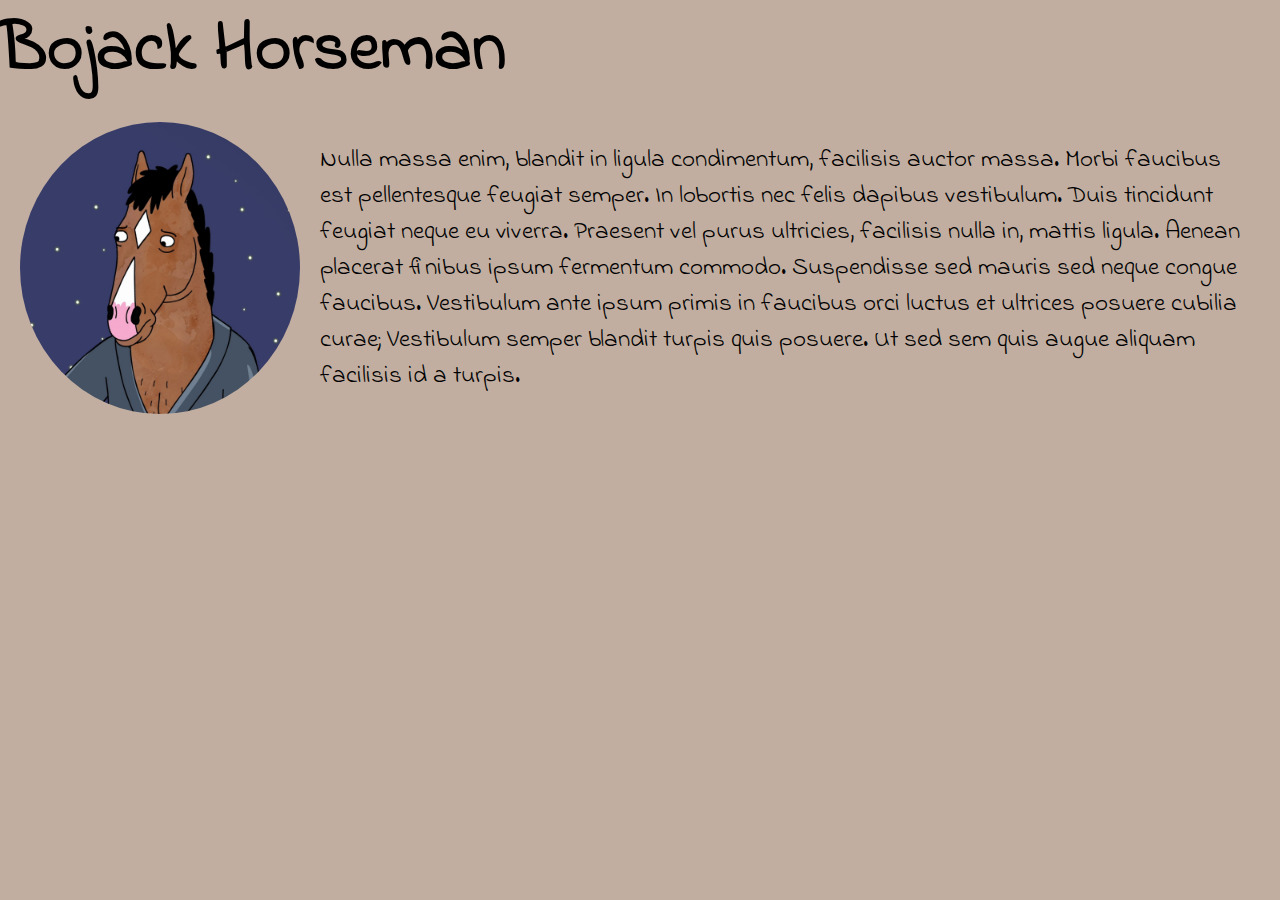
==== Bojack.html @ 75f26eff "ch html, bojack html" ====
<!DOCTYPE html>
<html lang="en">
  <head>
    <meta charset="UTF-8" />
    <meta http-equiv="X-UA-Compatible" content="IE=edge" />
    <meta name="viewport" content="width=device-width, initial-scale=1.0" />
    <title>About Character</title>
    <link rel="stylesheet" href="character.css" />
    <link
      href="https://fonts.googleapis.com/css2?family=Indie+Flower&display=swap"
      rel="stylesheet"
    />
  </head>
  <body id="bojackcolorpage">
    <h1>Bojack Horseman</h1>
    <div class="aboutchcontainer">
    <img class="aboutchphoto" src="Bojack1.jpg" alt=""  />
    <div class="aboutchtext">
      Nulla massa enim, blandit in ligula condimentum, facilisis auctor massa.
      Morbi faucibus est pellentesque feugiat semper. In lobortis nec felis
      dapibus vestibulum. Duis tincidunt feugiat neque eu viverra. Praesent vel
      purus ultricies, facilisis nulla in, mattis ligula. Aenean placerat
      finibus ipsum fermentum commodo. Suspendisse sed mauris sed neque congue
      faucibus. Vestibulum ante ipsum primis in faucibus orci luctus et ultrices
      posuere cubilia curae; Vestibulum semper blandit turpis quis posuere. Ut
      sed sem quis augue aliquam facilisis id a turpis.
    </div>
</div>
  </body>
</html>
---- character.css ----
h1 {
  font-family: Indie Flower;
  font-size: 70px;
  margin: 0;
}
body {
  margin: 0;
  padding: 0;
}

img {
  border-radius: 50%;
  width: 280px;
}

.aboutchcontainer { 
    padding: 20px;
    display: flex;
}

.aboutchimage {
 align-self: flex-start;
 padding: 10px;
}

.aboutchtext {
 flex: 1 1 auto; 
 padding: 20px;
 font-size: 25px;
 font-family: Indie Flower;
}
#bojackcolorpage {
  background-color: #c1aea1;
}
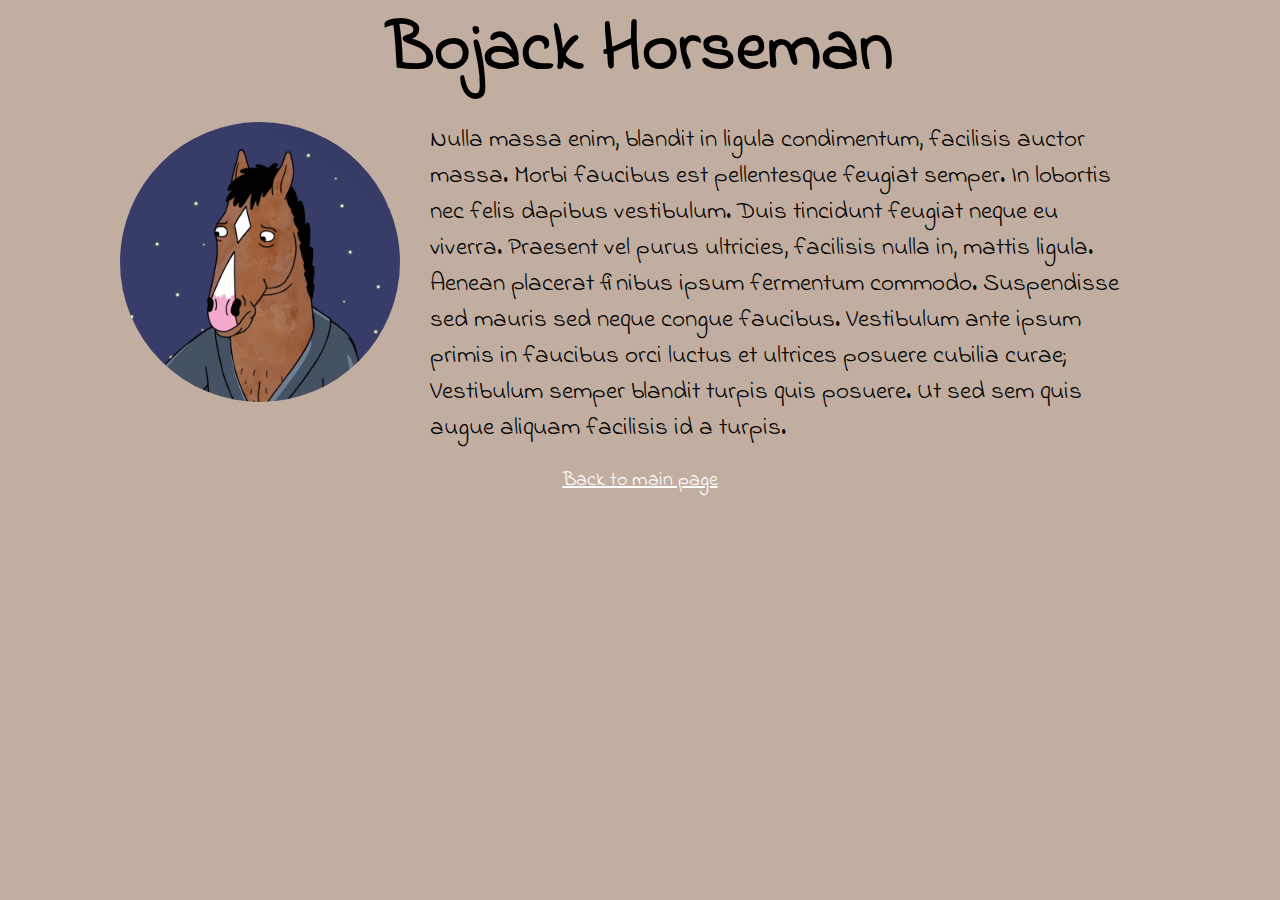
==== commit 946589c6: "links for bacc" ====
--- a/Bojack.html
+++ b/Bojack.html
@@ -14,17 +14,18 @@
   <body id="bojackcolorpage">
     <h1>Bojack Horseman</h1>
     <div class="aboutchcontainer">
-    <img class="aboutchphoto" src="Bojack1.jpg" alt=""  />
-    <div class="aboutchtext">
-      Nulla massa enim, blandit in ligula condimentum, facilisis auctor massa.
-      Morbi faucibus est pellentesque feugiat semper. In lobortis nec felis
-      dapibus vestibulum. Duis tincidunt feugiat neque eu viverra. Praesent vel
-      purus ultricies, facilisis nulla in, mattis ligula. Aenean placerat
-      finibus ipsum fermentum commodo. Suspendisse sed mauris sed neque congue
-      faucibus. Vestibulum ante ipsum primis in faucibus orci luctus et ultrices
-      posuere cubilia curae; Vestibulum semper blandit turpis quis posuere. Ut
-      sed sem quis augue aliquam facilisis id a turpis.
+      <img class="aboutchphoto" src="Bojack1.jpg" alt="" />
+      <div class="aboutchtext">
+        Nulla massa enim, blandit in ligula condimentum, facilisis auctor massa.
+        Morbi faucibus est pellentesque feugiat semper. In lobortis nec felis
+        dapibus vestibulum. Duis tincidunt feugiat neque eu viverra. Praesent
+        vel purus ultricies, facilisis nulla in, mattis ligula. Aenean placerat
+        finibus ipsum fermentum commodo. Suspendisse sed mauris sed neque congue
+        faucibus. Vestibulum ante ipsum primis in faucibus orci luctus et
+        ultrices posuere cubilia curae; Vestibulum semper blandit turpis quis
+        posuere. Ut sed sem quis augue aliquam facilisis id a turpis.
+      </div>
     </div>
-</div>
+    <a href="index.html" class="linkmain">Back to main page</a>
   </body>
 </html>
--- a/character.css
+++ b/character.css
@@ -2,6 +2,7 @@
   font-family: Indie Flower;
   font-size: 70px;
   margin: 0;
+  text-align: center;
 }
 body {
   margin: 0;
@@ -11,24 +12,72 @@
 img {
   border-radius: 50%;
   width: 280px;
+  height: 280px;
 }
 
-.aboutchcontainer { 
-    padding: 20px;
-    display: flex;
+.aboutchcontainer {
+  padding: 20px;
+  display: flex;
+  justify-content: center;
 }
 
 .aboutchimage {
- align-self: flex-start;
- padding: 10px;
+  align-self: flex-start;
+  padding: 10px;
 }
 
 .aboutchtext {
- flex: 1 1 auto; 
- padding: 20px;
- font-size: 25px;
- font-family: Indie Flower;
+  flex: 0 1 auto;
+  padding: 0 30px;
+  font-size: 25px;
+  font-family: Indie Flower;
+  width: 700px;
 }
 #bojackcolorpage {
   background-color: #c1aea1;
 }
+
+#pccolorpage {
+  background-color: #efb29c;
+}
+
+#dianecolorpage {
+  background-color: #75b975;
+}
+#mrpcolorpage {
+  background-color: #d8e46e;
+}
+#toddcolorpage {
+  background-color: #f95b38;
+}
+
+@media (max-width: 450px) {
+  h1 {
+    font-size: 40px;
+  }
+
+  img {
+    width: 200px;
+    height: 200px;
+    padding-bottom: 20px;
+  }
+
+  .aboutchcontainer {
+    align-items: center;
+    flex-direction: column;
+    width: auto;
+  }
+
+  .aboutchtext {
+    width: auto;
+  }
+}
+
+.linkmain {
+  display: block;
+  text-align: center;
+  font-family: Indie Flower;
+  color: white;
+  font-size: 20px;
+  padding-bottom: 20px;
+}
